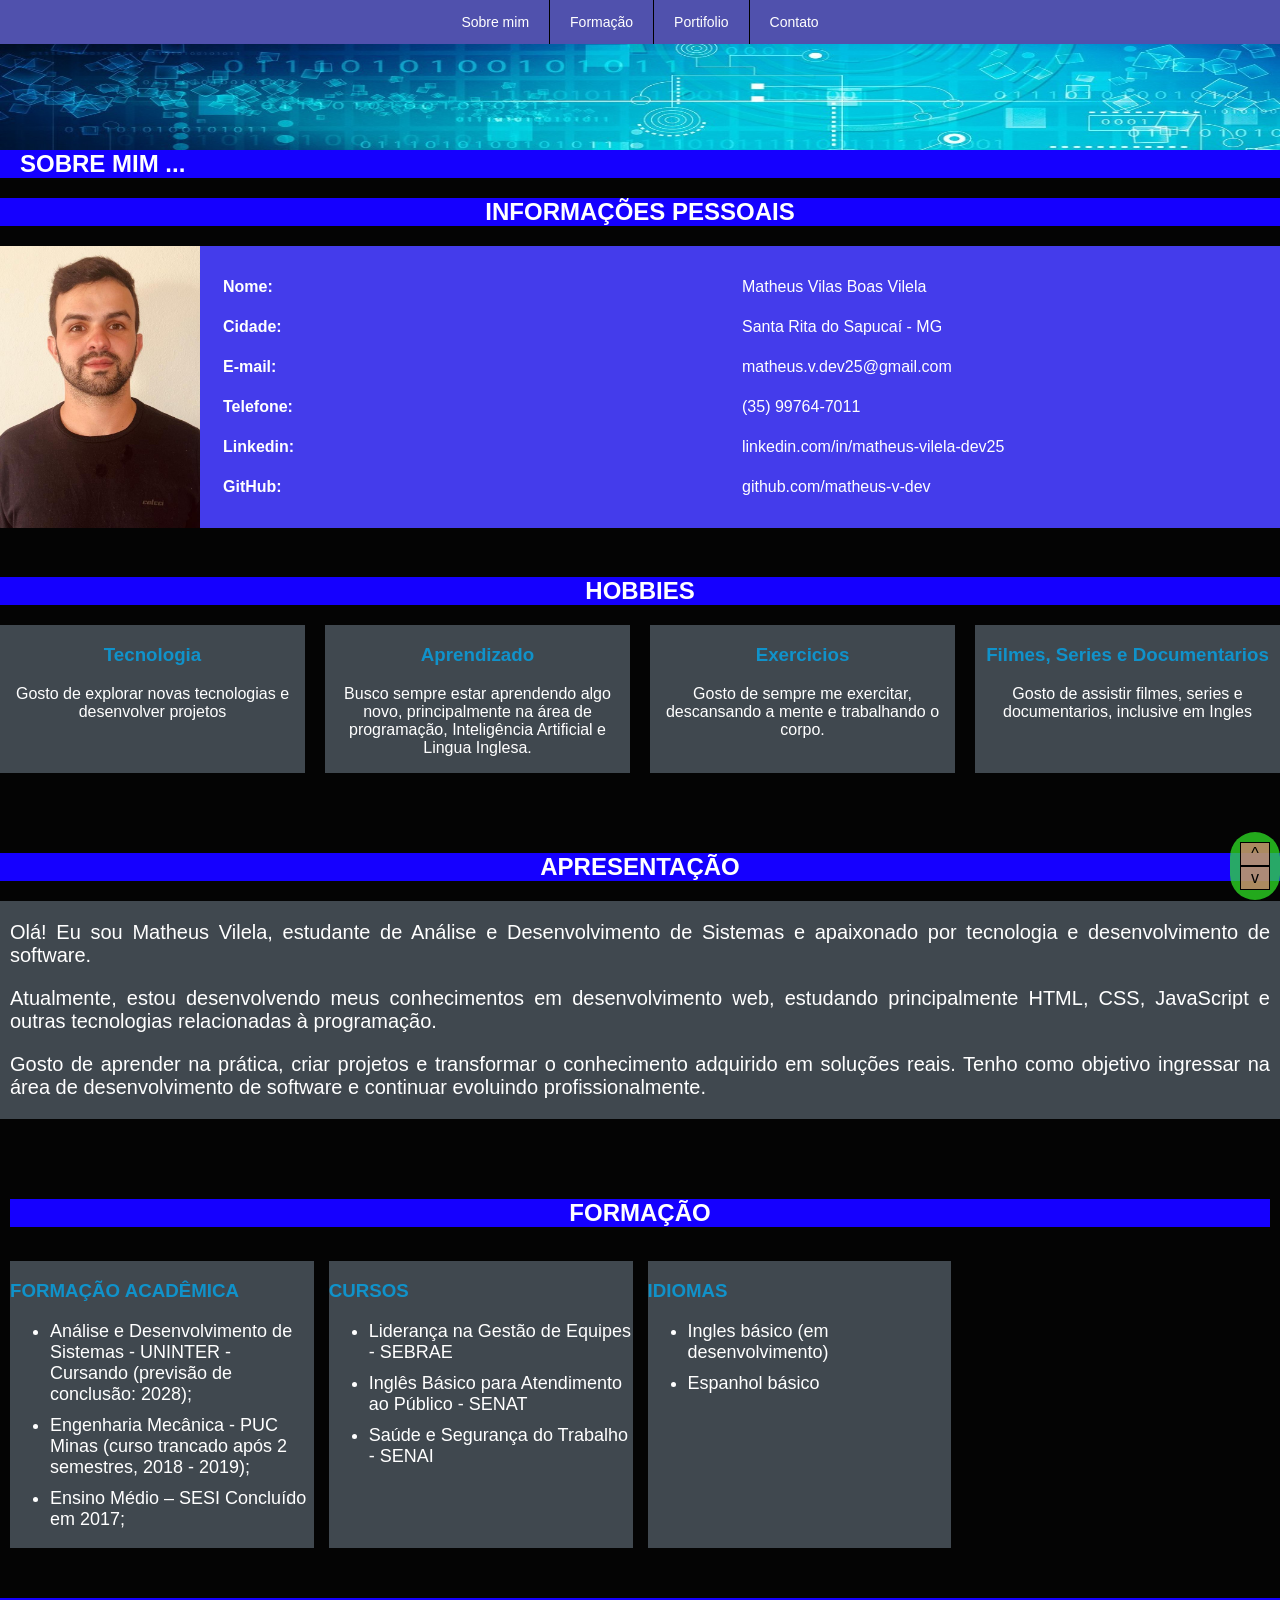
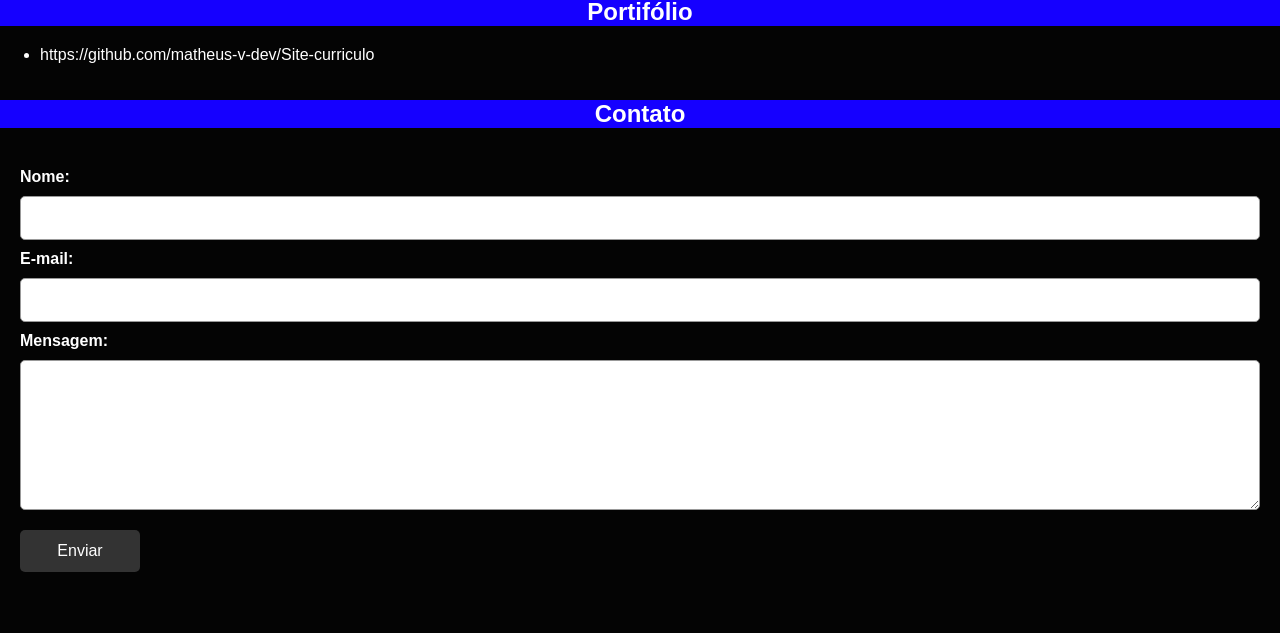
==== index.html @ 59e41427 "Rename arquivos" ====
<!DOCTYPE html>
<html lang="en">
<head>
    <meta name="format-detection" content="telephone=no">
    <meta charset="UTF-8">
    <meta name="viewport" content="width=device-width, initial-scale=1.0">
    <link rel="stylesheet" href="style.css">
    <title>Matheus.Site</title>
</head>
<body>
    <header>
        <img src="capa.jpg" alt="capa-tecnologia">
    </header>

    <nav id="navegador">
        <ul class="navhorizontal">
            <li>
                <button class="menu-botao">Sobre mim</button>
                <ul class="submenu">
                    <li><a href="#InfPessoais">Informações Pessoais</a></li>
                    <li><a href="#Hobbies">Hobbies</a></li>
                    <li><a href="#Apresentacao">Apresentação</a></li>
                </ul>
            </li>
            <li>
                <button class="menu-botao">Formação</button>
                <ul class="submenu">
                    <li><a href="#Formacao2">Formação Acadêmica</a></li>
                    <li><a href="#Cursos">Cursos</a></li>
                    <li><a href="#Idiomas">Idiomas</a></li>
                </ul>
            </li>    
            <li>
                <a href="#Portifolio" >Portifolio</a> </li>
            <li>
                <a href="#Contato">Contato</a></li> 
        </ul> 
    </nav>
    
   
    <section id="Sobremim">
        <h1>SOBRE MIM ...</h1>
        <section id="InfPessoais">
            <h2> INFORMAÇÕES PESSOAIS</h2>
            <div class="foto">
                <img class="eu"  src="eu=formal.jpg" alt="minhaImagem" title="Matheus">
            </div>
            <div class="dados">
                <table class="dadospessoais" >
                    <tr>
                        <th>Nome:</th>
                        <td>Matheus Vilas Boas Vilela</td>
                    </tr>
                    <tr>
                        <th>Cidade: </th>
                        <td>Santa Rita do Sapucaí - MG</td>
                    </tr>
                    <tr>
                        <th>E-mail: </th>
                        <td>matheus.v.dev25@gmail.com</td>
                    </tr>
                    <tr>
                        <th>Telefone:</th>
                        <td>(35) 99764-7011</td>
                    </tr>
                    <tr>
                        <th>Linkedin:</th>
                        <td>linkedin.com/in/matheus-vilela-dev25 </td>
                    </tr>
                    <tr>
                        <th>GitHub:</th>
                        <td>github.com/matheus-v-dev </td>
                    </tr>
                </table>
                
            </div> 
        </section>
        
        <section id="Hobbies">
            <h2>HOBBIES</h2>
            <div class="container-hobbies">
                <article class="hobby">
                    <h3>Tecnologia</h3>
                    <p> Gosto de explorar novas tecnologias e desenvolver projetos</p>
                </article>
                <article class="hobby">
                    <h3>Aprendizado</h3>
                    <p> Busco sempre estar aprendendo algo novo, principalmente na área de programação, Inteligência Artificial e Lingua Inglesa.</p>
                </article>
                <article class="hobby">
                    <h3>Exercicios</h3>
                    <p> Gosto de sempre me exercitar, descansando a mente e trabalhando o corpo.</p>
                </article>
                <article class="hobby">
                    <h3>Filmes, Series e Documentarios</h3>
                    <p> Gosto de assistir filmes, series e documentarios, inclusive em Ingles </p>
                </article>
            </div>
        </section>
        
        <section id="Apresentacao">
            <h2>APRESENTAÇÃO</h2>
            <div class="paragrafo">
                <p>
                    Olá! Eu sou Matheus Vilela, estudante de Análise e Desenvolvimento
                    de Sistemas e apaixonado por tecnologia e desenvolvimento de software.
                </p>
                <p>
                    Atualmente, estou desenvolvendo meus conhecimentos em desenvolvimento
                    web, estudando principalmente HTML, CSS, JavaScript e outras tecnologias
                    relacionadas à programação.
                </p>
                <p>
                    Gosto de aprender na prática, criar projetos e transformar o conhecimento
                    adquirido em soluções reais. Tenho como objetivo ingressar na área de
                    desenvolvimento de software e continuar evoluindo profissionalmente.
                </p>
            </div>    
        </section>
    </section>
    
    <section id="Formacao1">
        <h2>FORMAÇÃO </h2>
        <section id="Formacao2">
            <h3>FORMAÇÃO ACADÊMICA</h3>
            <ul>
                <li>Análise e Desenvolvimento de Sistemas - UNINTER - Cursando (previsão de conclusão: 2028); </li>
                
                <li>Engenharia Mecânica - PUC Minas (curso trancado após 2 semestres, 2018 - 2019);</li>
                <li>Ensino Médio – SESI Concluído em 2017;</li>
            </ul>
        </section>    
        <section id="Cursos">
            <h3>CURSOS</h3>
            <ul>
                <li>Liderança na Gestão de Equipes - SEBRAE</li>
                <li>Inglês Básico para Atendimento ao Público - SENAT </li>
                <li>Saúde e Segurança do Trabalho - SENAI</li>
            </ul>
        </section>
    
        <section id="Idiomas">
            <h3>IDIOMAS</h3>
            <ul>
                <li>Ingles básico (em desenvolvimento)</li>
                <li>Espanhol básico</li>
            </ul>
        </section>
    </section>

    <section id="Portifolio">
        <h2> Portifólio</h2>
        <div>
            <ul>
                <li>https://github.com/matheus-v-dev/Site-curriculo</li>
            </ul>
        </div>
    </section>
    
   

    <section id="Contato">
        <div class="titulo"><h2> Contato</h2>
</div>
        <div class="f">
        <form id="formulario">
            
            <label for="nome">Nome:</label>
            <input type="text" id="nome">

            <label for="email">E-mail:</label>
            <input type="email" id="email">

            <label for="mensagem">Mensagem:</label>
            <textarea id="mensagem"></textarea>
            
            <button type="submit">Enviar</button>

            <p id="resultado"></p>

        </form>
        </div>
    </section>
    <footer>

    </footer>
    <nav class="guia">
        <ul>
            <li><a href="#navegador">^</a></li>
           
            <li><a href="#fim">v</a></li>
        </ul>
    </nav>
    
    <nav id="fim">
    </nav>
    <script src="javaSCRIPT.js"></script>
</body>
</html>
---- style.css ----
/*===Corpo da pagina===*/
    *{box-sizing: border-box;}
    
    body{
        background-color: white;
        margin:0 8px; 
        font-family: Verdana, Geneva, Tahoma, sans-serif;
        
    }

    h1{
        display: block;
        width: 100%;
        background-color: #1500ff;
    }
    
    h2{
        text-align: center;
        display: block;
        width: 100%;
        background-color: #1500ff;
    }
    
    h3{
        color: rgb(16, 146, 202);
    }

    header{
        position: relative;
        top: 0;
        width: 100%;
        max-width: 100%;
        height: 150px;
    }
    header img{
        width: 100%;
        max-width: 100%;
        margin: 0 ;
        height: 100%;
    }
    /*main{
        display: grid;
        grid-template-columns: repeat(10,1fr);
        grid-template-rows: auto;
    }*/

/*===Barra Navegação===*/
    #navegador{
        position: fixed;
        top:0;
        width: 100%;
        background-color: rgb(80, 81, 173);
    }

    .navhorizontal{
        display: flex;
        align-items: center;
        justify-content: center;
        margin: 0;
        padding: 0;
        list-style: none;
    }

    .navhorizontal > li{
        position: relative;
        border-right: 1px solid #000000;
    }
    
    .navhorizontal > li:last-child{
        border-right: none;
    }

    .navhorizontal a,
    .menu-botao{
        display: block;
        padding: 14px 20px;
        background-color: transparent;
        border: none;
        font-size: 14px;
        color: white;
        text-decoration: none;
        cursor: pointer;/*gera a maozinha quando o curso chega em cima*/
    }

    .submenu{
        display: none;
        position: absolute;/*ele vai aparecer logo abaixo do seu antecessor, e nao influenciara no padding determinado anteriormente*/
        top: 100%;
        left: 0;
        min-width: 200px;
        margin: 0;
        padding: 0;
        list-style: none;
        background-color: rgb(85, 105, 239);
        border: 1px solid black;
    }

    .submenu a{
        display: block;
        padding: 12px 15px;
        text-align: left;
    }

    .submenu li{
        border-bottom: 1px solid black;
    }

    .submenu li:last-child{
        border-bottom: none;
    }

    .submenu.aberto{
        display: block;
    }
    
/*--GUIA AUXILIAR DA PAGINA(INCIO/FIM)*/
    .guia {
        position: fixed;
        bottom: 0;
        right: 0;
        background-color: rgba(49, 240, 39, 0.7);
        color: black;
        padding: 10px;
        border-radius: 100px;
        z-index: 1000;
    }

    .guia ul {
        display: block;
        width: 100%;
        background-color: rgba(230, 126, 126, 0.7);
        margin: 0;
        padding: 0;
    }

    .guia ul li {
    flex: 1;/*cada item ocupa o mesmo espaço*/
    list-style-type: none;
    }

    .guia ul li a{
    display: block;     
    padding: 2px 10px;       
    text-align: center;
    text-decoration: none;
    color: black;
    border: 1px solid black;

    }

    /*.guia ul li a:hover {
        background-color: rgb(64, 0, 255);
        color: white;
    }*/

   /* .guia ul li a:active {
        background-color: rgb(255, 0, 179);
        color: white;
    }*/

/*-------SOBRE MIM------------*/
    #Sobremim{
        display: flex;
        flex-direction: column;
        width: 100%;
        max-width: 100%;
    }

    #Sobremim h1{
        max-width: 100%;
        width: 100%;
        padding-left: 20px;
        margin: 0 auto;
    }

    #InfPessoais{
        display: grid;
        grid-template-columns: 200px 1fr;
        grid-template-rows: auto;
        padding:0 ;
    }
    
    #InfPessoais h2{
        grid-column: 1/-1;
    }

    #InfPessoais .foto{
        grid-column: 1;
        height: auto;
        max-width: 100%;
        width: 100%;
    }

    .foto .eu{
        max-width: 100%;
        width:100%;
        height: 100%;
    }

    .dados, .dados table{
        padding: 10px;
        margin: 0 auto;
        height: 100%;
        width: 100%;
        overflow-wrap: break-word;
    }

    .dados table th,
    .dados table td{
        width: 50%;
        text-align: left;
    }

    /********* @media  ************/
    @media all and (min-width: 1000px) {
            body {
                margin: 0;
                background-color: rgb(4, 4, 4);
                color: rgb(255, 255, 255);
            }
            

            .foto, .dados{
        background-color: #443ceb;
    }
        }

        /* media query para dispositivos móveis */
        @media screen and (max-width: 767px) {
            body{
                background-color: rgb(0, 0, 0);
            margin: 0; 
            color: rgb(255, 255, 255);           
            }
           
            #InfPessoais{
                grid-template-columns: 1fr;
            }
            .foto {
                grid-column:1;
                margin: 0 auto;
            }
          
            .dados{
                grid-column:1;
                margin: 20px auto;
            }

            .principal {
                grid-column-start: 1;
                grid-column-end: 1;
            }
        }
           
        
    /***************************/
   
/*=====HOBBIES=======*/
    #Hobbies{
        padding: 30px 0;
    }
    
    .container-hobbies{
        display: grid;
        grid-template-columns: repeat(auto-fit,minmax(200px,1fr));
        gap:20px;
    }
    
    .hobby{
        background-color:rgb(64, 72, 79);
        text-align: center;
        justify-content: center;
    }
    
/*=====APRESENTAÇÃO======*/
    #Apresentacao{
        padding: 30px 0px;
    }
    
    .paragrafo {
        background-color: rgb(64, 72, 79);
        font-size: 20px;
        align-content: center;
        
    }
    
    .paragrafo p{
        padding: 0 10px;
        text-align:justify;
    }

/*===============FORMAÇAO===========*/
    #Formacao1 section{
        background-color: rgb(64, 72, 79);
    }
    
    #Formacao1{
        display: grid;
        grid-template-columns:repeat(auto-fit,minmax(250px,1fr));
        padding: 30px 10px;
        gap: 15px;
    }

    #Formacao1 h2{
        grid-column: 1/-1;/*vai ocupar da primeira coluna ate a ultima(-1)*/
    }

    #Formacao1 ul{
        display: flex;
        flex-direction: column;
        gap: 10px;
    
        font-size: large;
    }

    /*======Formualario=======*/
    #Contato{
        display: grid;
        grid-template-columns: 1fr;
        grid-template-rows: fit-content auto;
        margin: 0;
        padding: 0;
    
    }

    #Contato .titulo {
        grid-row: 1;
        grid-column: 1/-1;
        width: 100%;
        max-width: 100%;
        margin: 0;
        padding: 0;
    }

    #Contato .f{
        grid-row: 2;
        width: 100%;
        max-width: 100%;
        margin: 0 auto;
        padding: 20px;
    }

    #formulario {
        display: flex;
        flex-direction: column;
        gap: 10px;
    }

    #formulario label {
        font-weight: bold;
    }

    #formulario input,
    #formulario textarea {
        width: 100%;
        padding: 12px;
        border: 1px solid #999;
        border-radius: 5px;
        font-size: 16px;
        font-family: inherit;
        box-sizing: border-box;
    }

    #formulario textarea {
        min-height: 150px;
        resize: vertical;
    }

    #formulario button {
        width: 120px;
        padding: 12px;
        margin-top: 10px;
        border: none;
        border-radius: 5px;
        background-color: #333;
        color: white;
        font-size: 16px;
        cursor: pointer;
    }

    #resultado {
        margin-top: 15px;
        font-weight: bold;
    }


    /* ===== CELULAR ===== */

    @media screen and (max-width: 767px) {

        #Contato {
            width: 100%;
            padding: 15px;
            margin: 30px auto;
        }

        #formulario input,
        #formulario textarea {
            font-size: 16px;
        }

        #formulario button {
            width: 100%;
        }
    }
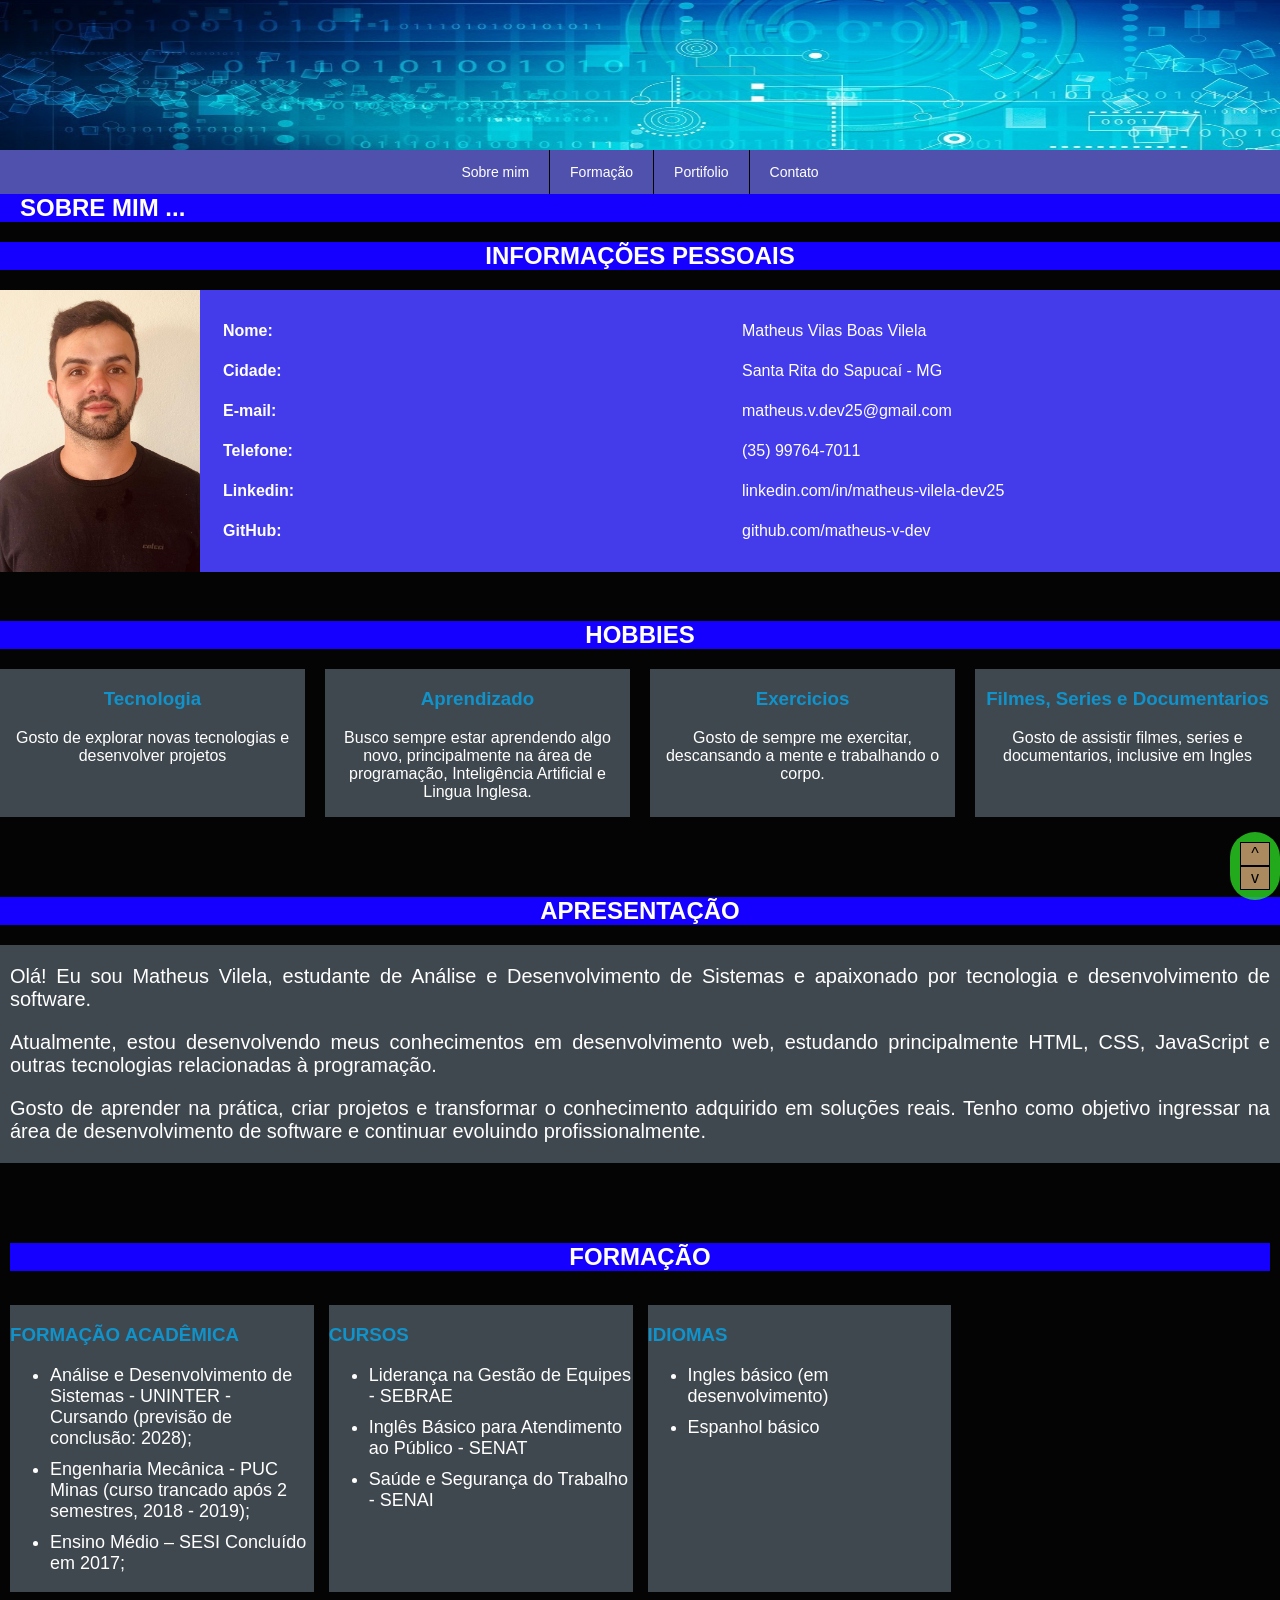
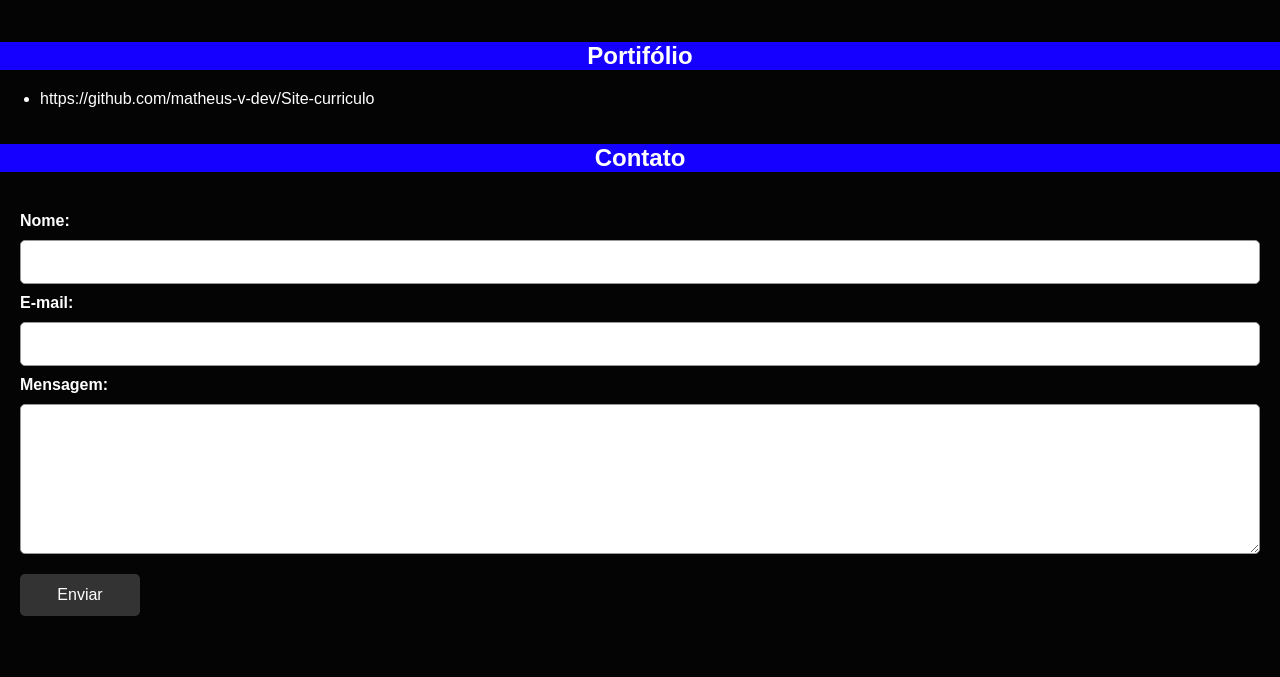
==== commit 7e377edb: "atualizado" ====
--- a/index.html
+++ b/index.html
@@ -194,6 +194,6 @@
     
     <nav id="fim">
     </nav>
-    <script src="javaSCRIPT.js"></script>
+    <script src="script.js"></script>
 </body>
 </html>
--- a/style.css
+++ b/style.css
@@ -46,7 +46,7 @@
 
 /*===Barra Navegação===*/
     #navegador{
-        position: fixed;
+        
         top:0;
         width: 100%;
         background-color: rgb(80, 81, 173);
